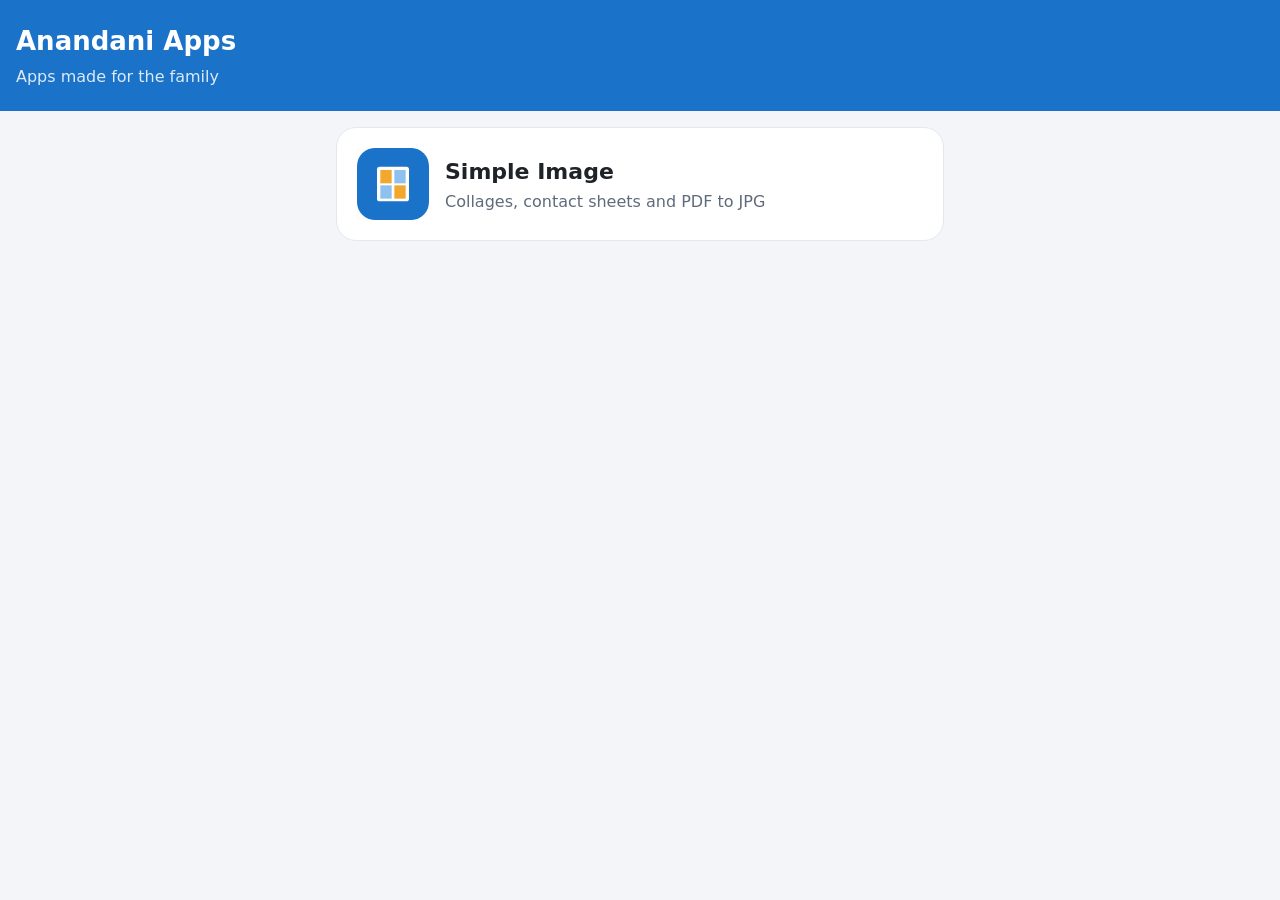
==== index.html @ 1d2259f1 "Download site for apps.anandani.family Co-Authored-By: Claude Opus 5.5 <noreply@anthropic.com>" ====
<!doctype html>
<html lang="en"><head><meta charset="utf-8"><meta name="viewport" content="width=device-width, initial-scale=1">
<title>Anandani Apps</title><link rel="stylesheet" href="style.css"><link rel="icon" href="simpleimage/icon.svg"></head>
<body><header><h1>Anandani Apps</h1><p>Apps made for the family</p></header>
<main>
  <a class="card app" href="simpleimage/"><img src="simpleimage/icon.svg" alt="">
    <div><h2>Simple Image</h2><p class="muted">Collages, contact sheets and PDF to JPG</p></div></a>
</main></body></html>
---- style.css ----
:root { --bg:#f3f5f8; --card:#fff; --text:#1f2328; --muted:#5f6b7a; --blue:#1a73c8; --green:#2e7d32; --line:#e3e8ee; }
@media (prefers-color-scheme: dark) { :root { --bg:#14171b; --card:#1e2228; --text:#eef1f4; --muted:#a7b0bb; --line:#2c323a; } }
* { box-sizing: border-box; }
body { margin:0; background:var(--bg); color:var(--text); font:18px/1.5 system-ui,-apple-system,"Segoe UI",Roboto,sans-serif; }
header { background:var(--blue); color:#fff; padding:22px 16px; }
header h1 { margin:0; font-size:26px; } header p { margin:4px 0 0; opacity:.85; font-size:16px; }
main { max-width:640px; margin:0 auto; padding:16px; }
.card { background:var(--card); border:1px solid var(--line); border-radius:20px; padding:20px; margin:0 0 16px; }
.app { display:flex; gap:16px; align-items:center; color:inherit; text-decoration:none; }
.app img { width:72px; height:72px; border-radius:18px; flex:none; }
.app h2 { margin:0; font-size:22px; } .muted { color:var(--muted); font-size:16px; margin:2px 0 0; }
.download { display:block; text-align:center; background:var(--green); color:#fff; text-decoration:none;
  font-size:22px; font-weight:600; padding:18px; border-radius:16px; margin:18px 0 8px; }
.download:active { opacity:.85; }
ol { padding-left:22px; margin:8px 0 0; } li { margin:0 0 10px; }
h3 { margin:0 0 6px; font-size:19px; }
.notes { white-space:pre-line; margin:6px 0 0; }
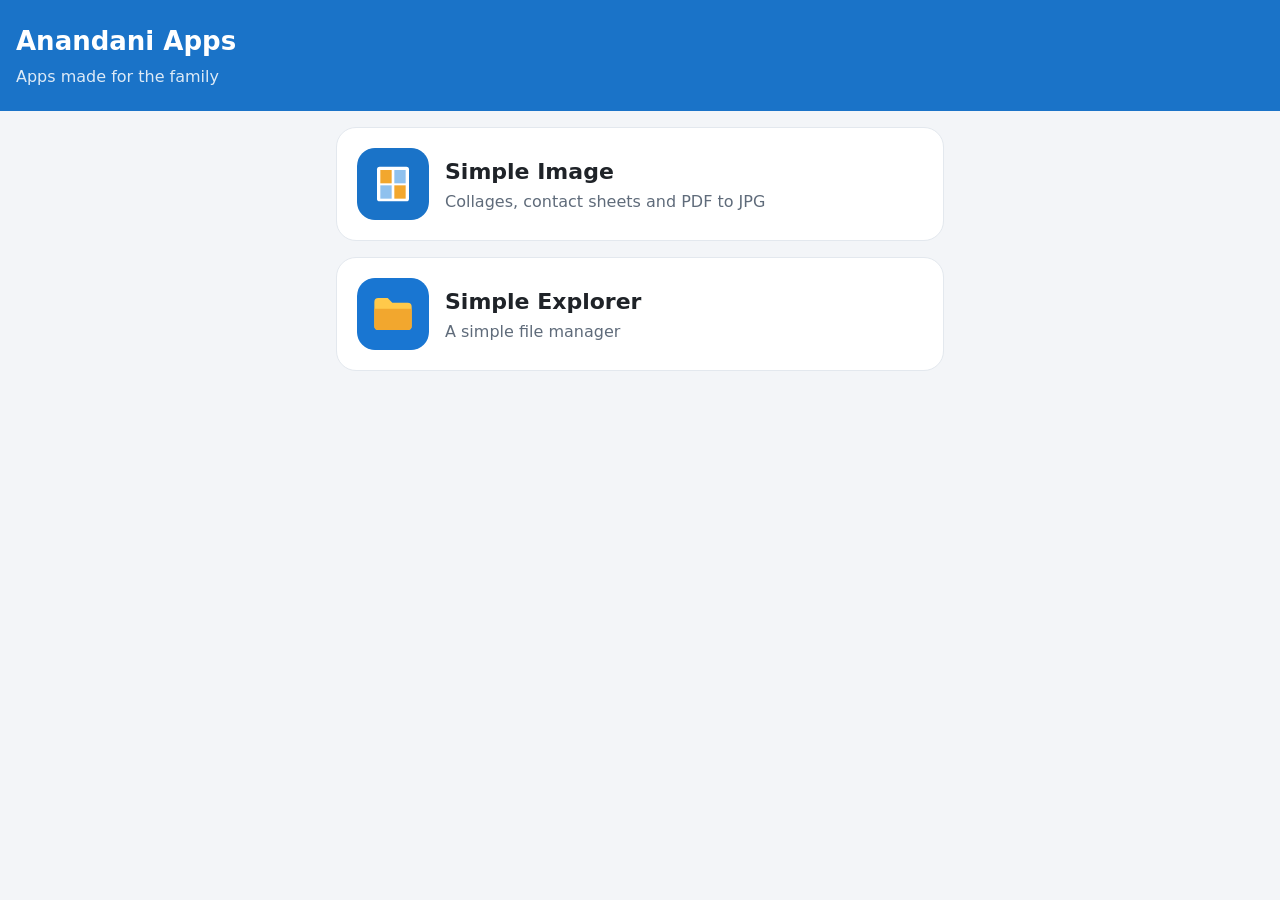
==== commit a087a2ee: "Add Simple Explorer page" ====
--- a/index.html
+++ b/index.html
@@ -5,4 +5,6 @@
 <main>
   <a class="card app" href="simpleimage/"><img src="simpleimage/icon.svg" alt="">
     <div><h2>Simple Image</h2><p class="muted">Collages, contact sheets and PDF to JPG</p></div></a>
+  <a class="card app" href="simpleexplorer/"><img src="simpleexplorer/icon.svg" alt="">
+    <div><h2>Simple Explorer</h2><p class="muted">A simple file manager</p></div></a>
 </main></body></html>
